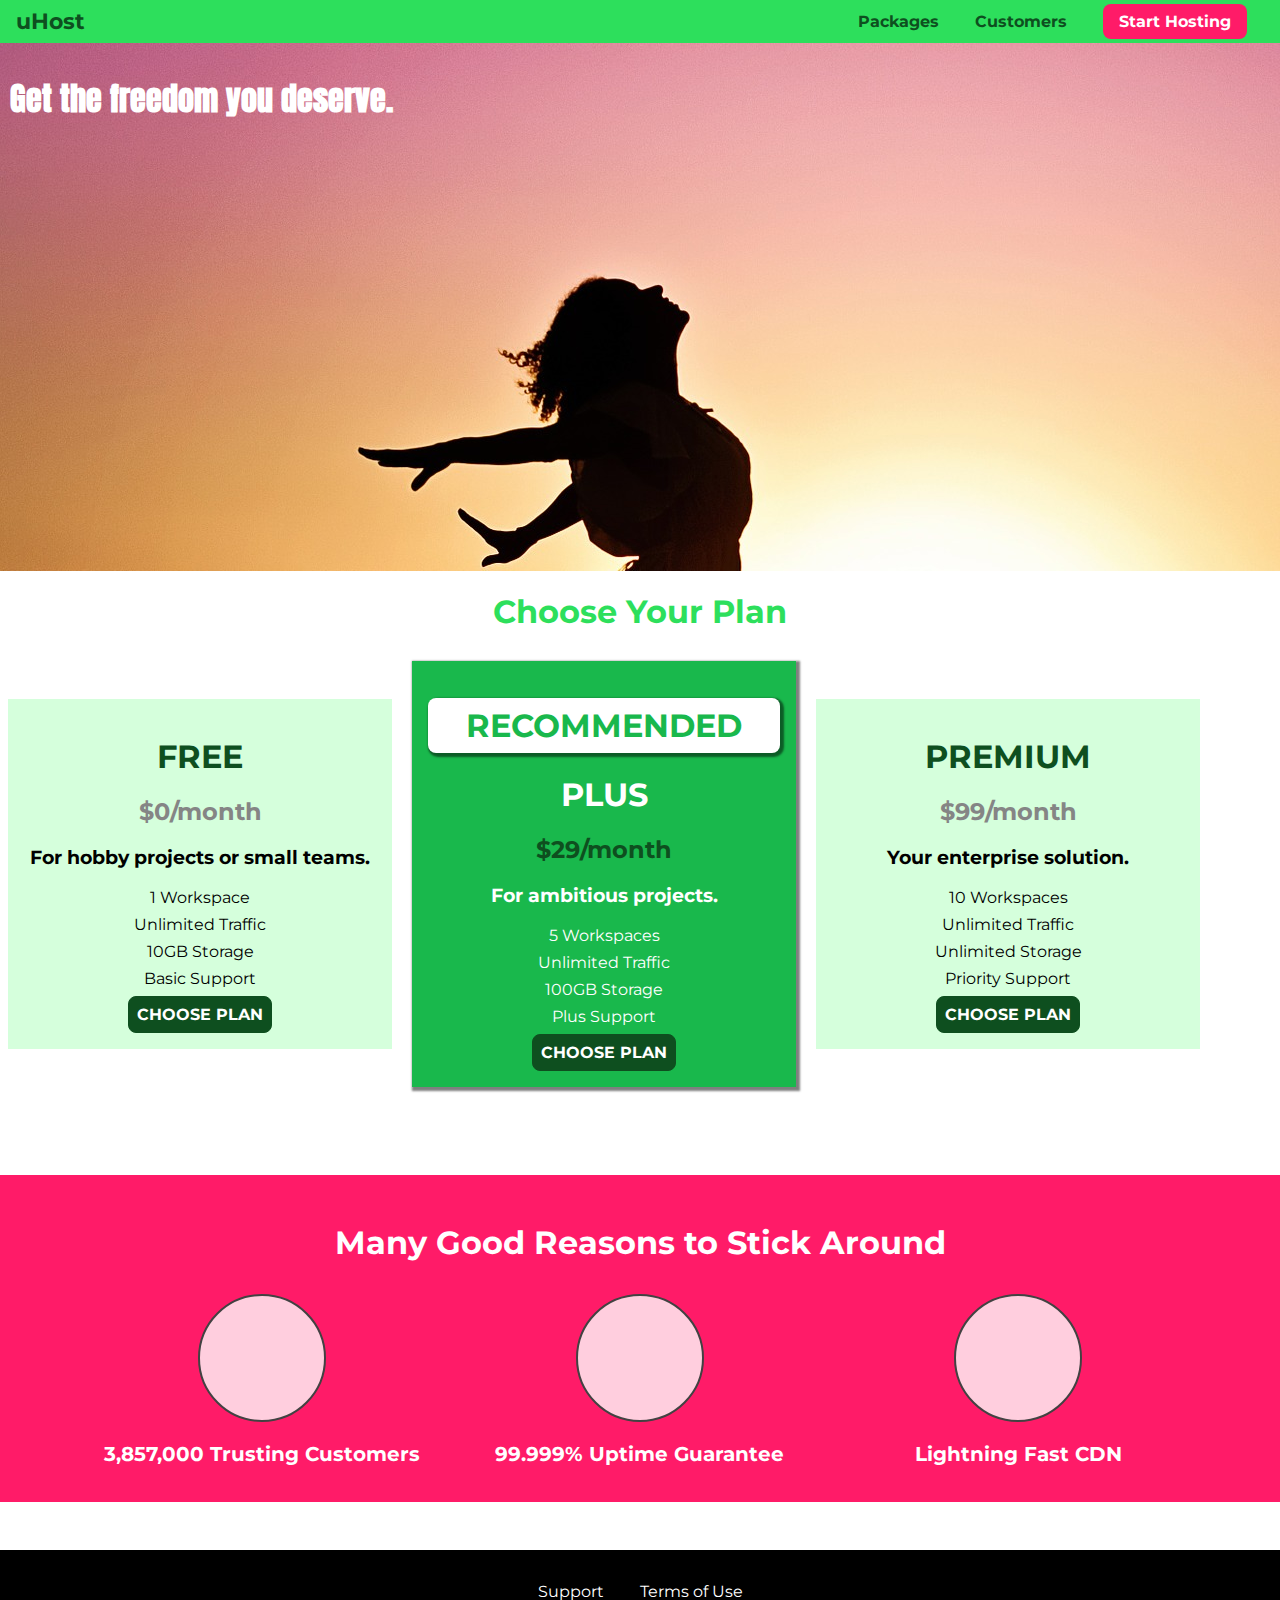
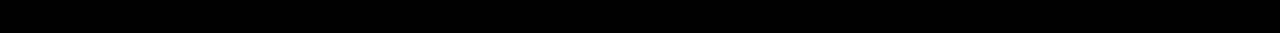
==== index.html @ 6dcd587a "First commit" ====
<!DOCTYPE html>
<html lang="en">

<head>
    <meta charset="UTF-8">
    <meta http-equiv="X-UA-Compatible" content="ie=edge">
    <title>uHost</title>
    <link rel="shortcut icon" href="favicon.png">
    <link href="https://fonts.googleapis.com/css?family=Anton" rel="stylesheet">
    <link href="https://fonts.googleapis.com/css?family=Montserrat:400,700" rel="stylesheet">
    <link rel="stylesheet" href="shared.css">
    <link rel="stylesheet" href="main.css">
</head>

<body>
    <header class="main-header">
        <div>
            <a href="index.html" class="main-header__brand">
                uHost
            </a>
        </div>
        <nav class="main-nav">
            <ul class="main-nav__items">
                <li class="main-nav__item">
                    <a href="packages/index.html">Packages</a>
                </li>
                <li class="main-nav__item">
                    <a href="customers/index.html">Customers</a>
                </li>
                <li class="main-nav__item main-nav__item--cta">
                    <a href="start-hosting/index.html">Start Hosting</a>
                </li>
            </ul>
        </nav>
    </header>
    <main>
        <section id="product-overview">
            <h1>Get the freedom you deserve.</h1>
        </section>
        <section id="plans">
            <h1 class="section-title">Choose Your Plan</h1>
            <div>
                <article class="plan">
                    <h1 class="plan__title">FREE</h1>
                    <h2 class="plan__price">$0/month</h2>
                    <h3>For hobby projects or small teams.</h3>
                    <ul class="plan__features">
                        <li>1 Workspace</li>
                        <li>Unlimited Traffic</li>
                        <li>10GB Storage</li>
                        <li>Basic Support</li>
                    </ul>
                    <div>
                        <button class="button">CHOOSE PLAN</button>
                    </div>
                </article>
                <article class="plan plan--highlighted">
                    <h1 class="plan__annotation">RECOMMENDED</h1>
                    <h1 class="plan__title">PLUS</h1>
                    <h2 class="plan__price">$29/month</h2>
                    <h3>For ambitious projects.</h3>
                    <ul class="plan__features">
                        <li class="plan__feature">5 Workspaces</li>  <!-- list item class designation optional -->
                        <li class="plan__feature">Unlimited Traffic</li>
                        <li class="plan__feature">100GB Storage</li>
                        <li class="plan__feature">Plus Support</li>
                    </ul>
                    <div>
                        <button class="button">CHOOSE PLAN</button>
                    </div>
                </article>
                <article class="plan">
                    <h1 class="plan__title">PREMIUM</h1>
                    <h2 class="plan__price">$99/month</h2>
                    <h3>Your enterprise solution.</h3>
                    <ul class="plan__features">
                        <li>10 Workspaces</li>
                        <li>Unlimited Traffic</li>
                        <li>Unlimited Storage</li>
                        <li>Priority Support</li>
                    </ul>
                    <div>
                        <button class="button">CHOOSE PLAN</button>
                    </div>
                </article>
            </div>
        </section>
        <section id="key-features">
            <h1 class="section-title">Many Good Reasons to Stick Around</h1>
            <ul class="key-feature__list">
                <li class="key-feature">
                    <div class="key-feature__image">

                    </div>
                    <p class="key-feature__description">3,857,000 Trusting Customers</p>
                </li>
                <li class="key-feature">
                    <div class="key-feature__image">

                    </div>
                    <p class="key-feature__description">99.999% Uptime Guarantee</p>
                </li>
                <li class="key-feature">
                    <div class="key-feature__image">

                    </div>
                    <p class="key-feature__description">Lightning Fast CDN</p>
                </li>
            </ul>
        </section>
    </main>
    <footer class="main-footer">
        <nav>
            <ul class="main-footer__links">
                <li class="main-footer__link">
                    <a href="#">Support</a>
                </li>
                <li class="main-footer__link">
                    <a href="#">Terms of Use</a>
                </li>
            </ul>
        </nav>
    </footer>
</body>

</html>
---- shared.css ----
* {
    box-sizing: border-box;
}

body {
    font-family: 'Montserrat', sans-serif;
    margin: 0;
}

.main-header {
    width: 100%;
    background: #2ddf5c;
    padding: 8px 16px;
}

.main-header > div {
    display: inline-block;
    vertical-align: middle;
}

.main-header__brand {
    color: #0e4f1f;
    text-decoration: none;
    font-weight: bold;
    font-size: 22px;
}

.main-nav {
    display: inline-block;
    text-align: right;
    width: calc(100% - 74px);
    vertical-align: middle;
}

.main-nav__items {
    margin: 0;
    padding: 0;
    list-style: none;
}

.main-nav__item {
    display: inline-block;
    margin: 0 16px;
}

.main-nav__item a {
    text-decoration: none;
    color: #0e4f1f;
    font-weight: bold;
    padding: 3px 0;
}

.main-nav__item a:hover,
.main-nav__item a:active {
    color: white;
    border-bottom: 5px solid white;
}

.main-nav__item--cta a {
    color: white;
    background: #ff1b68;
    padding: 8px 16px;
    border-radius: 8px;
}

.main-nav__item--cta a:hover,
.main-nav__item--cta a:active {
    color: #ff1b68;
    background: white;
    border: none;
}

.main-footer {
    background-color: black;
    padding: 32px;
    margin-top: 48px;
}

.main-footer__links {
    list-style: none;
    margin: 0;
    padding: 0;
    text-align: center;
}

.main-footer__link {
    display: inline-block;
    margin: 0 16px;
}

.main-footer__link a {
    color: white;
    text-decoration: none;
}

.main-footer__link a:hover,
.main-footer__link a:active {
    color: #ccc;
}

.button {
    background-color: #0e4f1f;
    color: white;
    font: inherit;
    border: 1.5px solid #0e4f1f;
    padding: 8px;
    border-radius: 8px;
    font-weight: bold;
    cursor: pointer;
}

.button:hover,
.button:active {
    background-color: white;
    color: #0e4f1f;
}

.button:focus {
    outline: none;
}
---- main.css ----
#product-overview {
    background: url("freedom.jpg");
    width: 100%;
    height: 528px;
    padding: 10px;
}

.section-title {
    color: #2ddf5c;
    text-align: center;
}

#product-overview h1 {
    color: white;
    font-family: 'Anton', sans-serif;
}

.plan {
    background-color: #d5ffdc;
    text-align: center;
    padding: 16px;
    margin: 8px;
    display: inline-block;
    width: 30%;
    vertical-align: middle;
}

.plan--highlighted {
    background-color: #19b84c;
    color: white;
    box-shadow: 2px 2px 2px 2px rgba(0, 0, 0, 0.5);
}

.plan__annotation {
    background-color: white;
    color: #19b84c;
    padding: 8px;
    box-shadow: 2px 2px 2px 2px rgba(0, 0, 0, 0.5);
    border-radius: 8px;
}

.plan__title {
    color: #0e4f1f;
}

.plan__price {
    color: #858585;
}

.plan--highlighted .plan__title {
    color: white;
}

.plan--highlighted .plan__price {
    color: #0e4f1f;
}

.plan__features {
    list-style: none;
    margin: 0;
    padding: 0;
    /* must remove margin and padding implemented by <ul> */
}

.plan__features li {
    margin: 8px 0;
}

#key-features {
    background-color: #ff1b68;
    margin-top: 80px;
    padding: 16px;
}

#key-features .section-title {
    color: white;
    margin: 32px;
}

.key-feature__list {
    list-style: none;
    margin: 0;
    padding: 0;
    text-align: center;
}

.key-feature {
    display: inline-block;
    width: 30%;
    vertical-align: top;
}

.key-feature__image {
    background: #ffcede;
    height: 128px;
    width: 128px;
    border: 2px solid #424242;
    border-radius: 50%;
    margin: auto;
}

.key-feature__description {
    text-align: center;
    font-weight: bold;
    color: white;
    font-size: 20px;
}




/* h1 {
    font-family: sans-serif;
} */
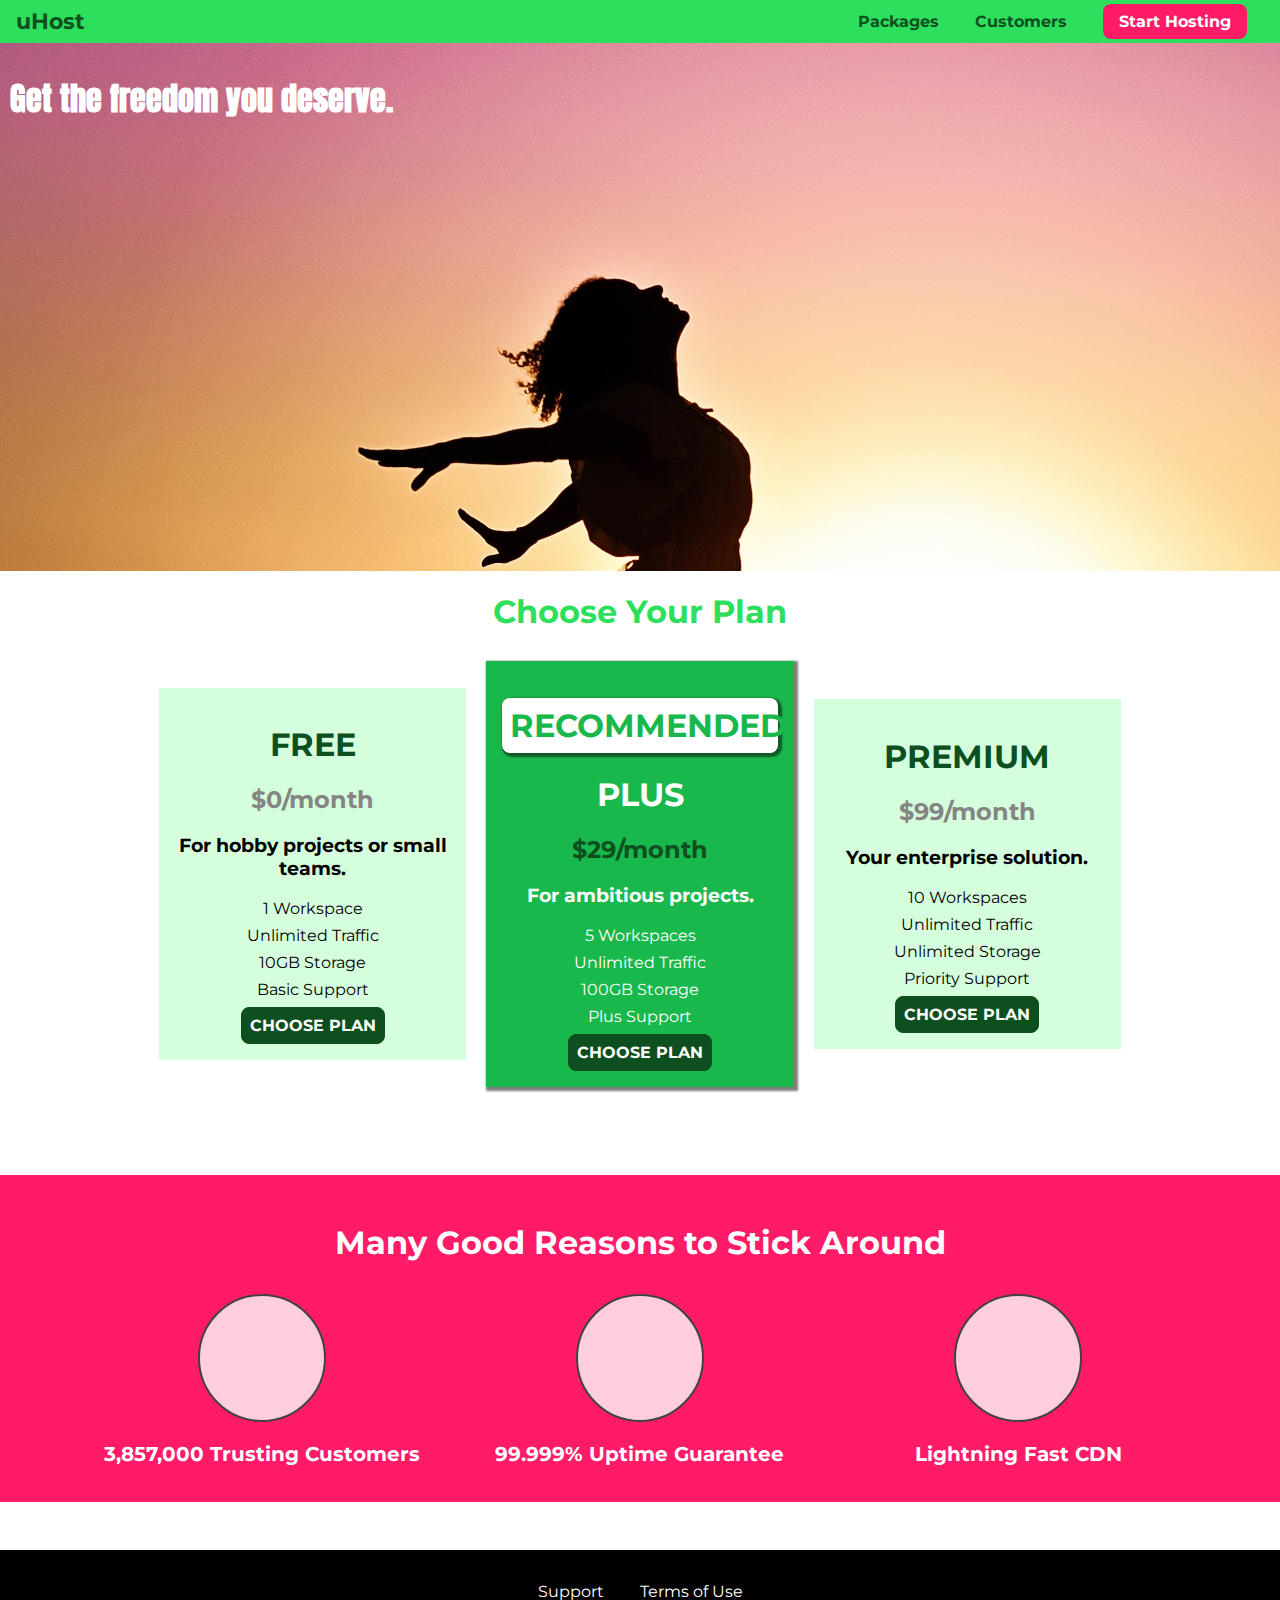
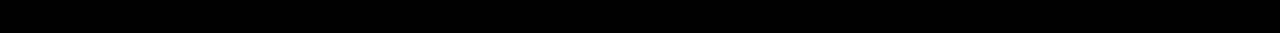
==== commit 262eb51b: "(Module 7) Final touches centering plan blocks on homepage" ====
--- a/index.html
+++ b/index.html
@@ -39,7 +39,7 @@
         </section>
         <section id="plans">
             <h1 class="section-title">Choose Your Plan</h1>
-            <div>
+            <div class="plan__list">
                 <article class="plan">
                     <h1 class="plan__title">FREE</h1>
                     <h2 class="plan__price">$0/month</h2>
--- a/main.css
+++ b/main.css
@@ -13,6 +13,12 @@
 #product-overview h1 {
     color: white;
     font-family: 'Anton', sans-serif;
+}
+
+.plan__list {
+    width: 80%;
+    margin: auto;
+    text-align: center;
 }
 
 .plan {
